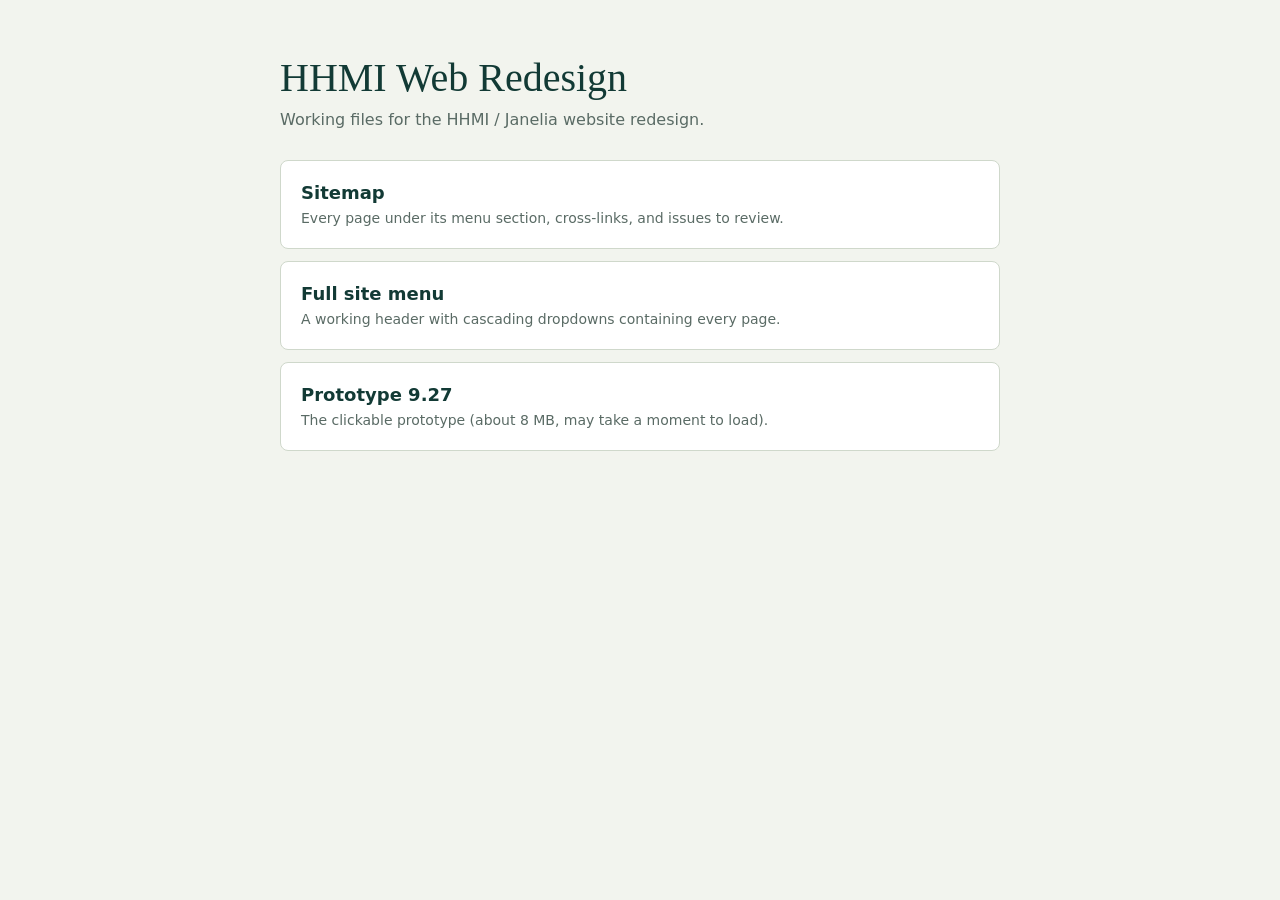
==== index.html @ 53432f8b "Add home page linking to sitemap, menu, and prototype Co-Authored-By: Claude Opus 5.5 <noreply@anthr" ====
<!doctype html><html lang="en"><head><meta charset="utf-8"><meta name="viewport" content="width=device-width,initial-scale=1">
<title>HHMI Web Redesign</title>
<style>
:root{--bg:#f2f4ee;--ink:#123a35;--muted:#5a6b65;--line:#cfd8cb;--card:#fff}
@media (prefers-color-scheme:dark){:root{--bg:#0e1a18;--ink:#e3ebe3;--muted:#9bafa7;--line:#2d413b;--card:#16261f;color-scheme:dark}}
body{margin:0;background:var(--bg);color:var(--ink);font:16px/1.5 system-ui,sans-serif}
main{max-width:720px;margin:0 auto;padding:56px 16px}
h1{font:500 40px/1.1 Georgia,serif;margin:0 0 8px}p{color:var(--muted);margin:0 0 28px}
a{display:block;padding:18px 20px;margin-bottom:12px;background:var(--card);border:1px solid var(--line);border-radius:8px;color:inherit;text-decoration:none}
a:hover{border-color:var(--ink)}a b{display:block;font-size:18px}a span{color:var(--muted);font-size:14px}
</style></head><body><main>
<h1>HHMI Web Redesign</h1><p>Working files for the HHMI / Janelia website redesign.</p>
<a href="sitemap/sitemap.html"><b>Sitemap</b><span>Every page under its menu section, cross-links, and issues to review.</span></a>
<a href="sitemap/menu.html"><b>Full site menu</b><span>A working header with cascading dropdowns containing every page.</span></a>
<a href="prototype/HHMI_Janelia_Prototype_9.27.html"><b>Prototype 9.27</b><span>The clickable prototype (about 8 MB, may take a moment to load).</span></a>
</main></body></html>
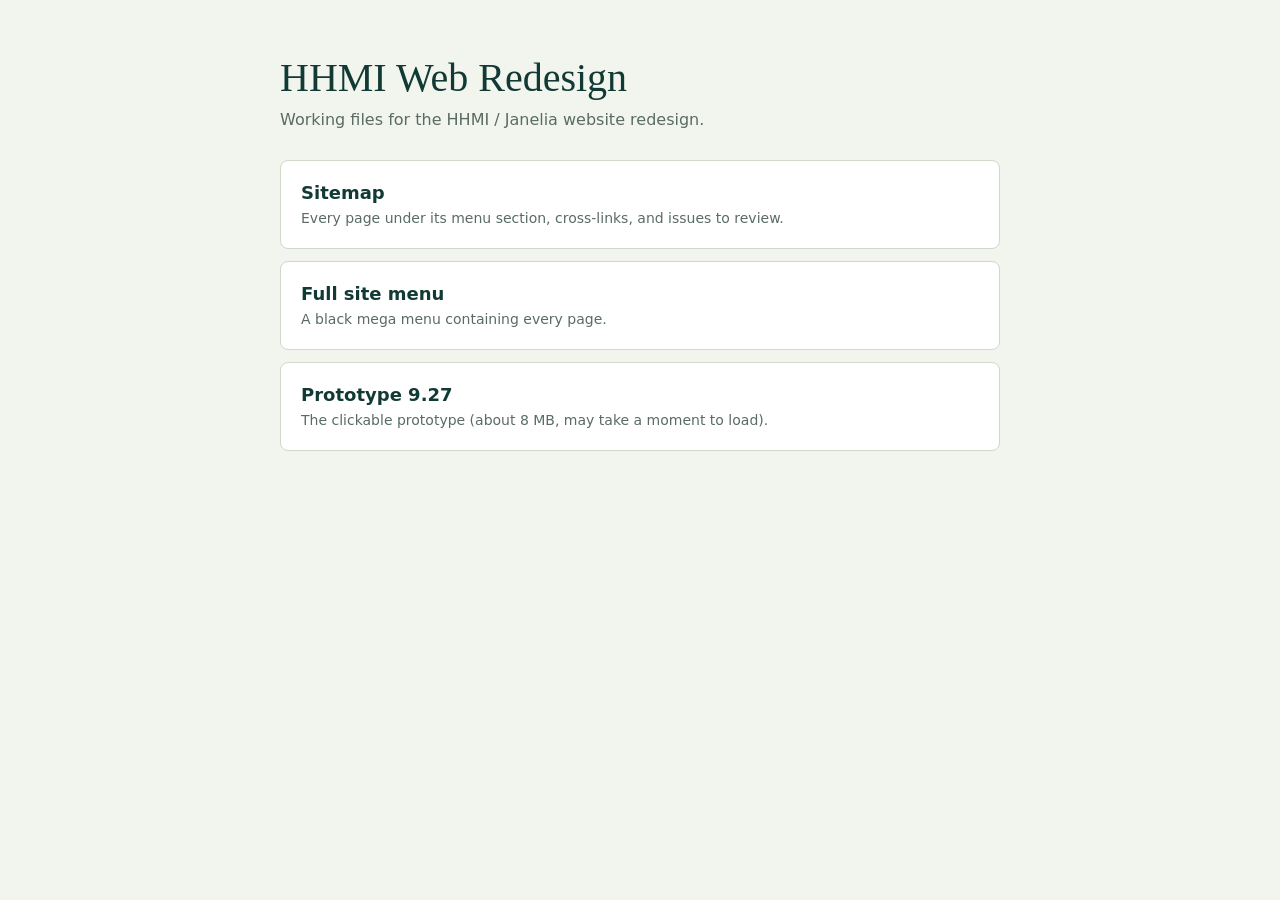
==== commit 261d6498: "Rename sitemap/ to studies/; full-width menu bar Old /sitemap/ addresses now redirect to /studies/. " ====
--- a/index.html
+++ b/index.html
@@ -10,7 +10,7 @@
 a:hover{border-color:var(--ink)}a b{display:block;font-size:18px}a span{color:var(--muted);font-size:14px}
 </style></head><body><main>
 <h1>HHMI Web Redesign</h1><p>Working files for the HHMI / Janelia website redesign.</p>
-<a href="sitemap/sitemap.html"><b>Sitemap</b><span>Every page under its menu section, cross-links, and issues to review.</span></a>
-<a href="sitemap/menu.html"><b>Full site menu</b><span>A working header with cascading dropdowns containing every page.</span></a>
+<a href="studies/sitemap.html"><b>Sitemap</b><span>Every page under its menu section, cross-links, and issues to review.</span></a>
+<a href="studies/menu.html"><b>Full site menu</b><span>A black mega menu containing every page.</span></a>
 <a href="prototype/HHMI_Janelia_Prototype_9.27.html"><b>Prototype 9.27</b><span>The clickable prototype (about 8 MB, may take a moment to load).</span></a>
 </main></body></html>
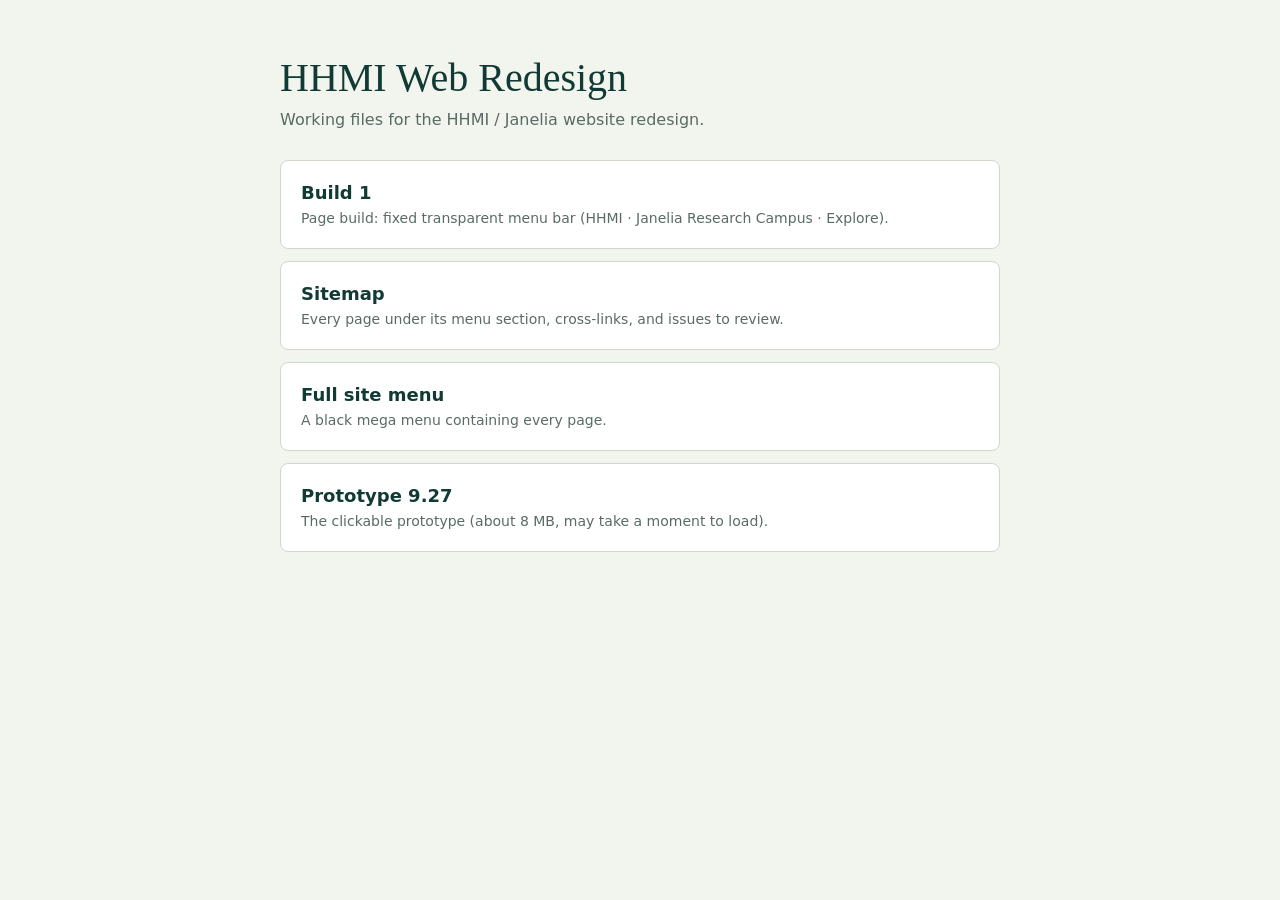
==== commit badf5a46: "Build 1: fixed transparent menu bar HHMI and Janelia Research Campus tiles, Explore button with gree" ====
--- a/index.html
+++ b/index.html
@@ -10,6 +10,7 @@
 a:hover{border-color:var(--ink)}a b{display:block;font-size:18px}a span{color:var(--muted);font-size:14px}
 </style></head><body><main>
 <h1>HHMI Web Redesign</h1><p>Working files for the HHMI / Janelia website redesign.</p>
+<a href="build_1.html"><b>Build 1</b><span>Page build: fixed transparent menu bar (HHMI · Janelia Research Campus · Explore).</span></a>
 <a href="studies/sitemap.html"><b>Sitemap</b><span>Every page under its menu section, cross-links, and issues to review.</span></a>
 <a href="studies/menu.html"><b>Full site menu</b><span>A black mega menu containing every page.</span></a>
 <a href="prototype/HHMI_Janelia_Prototype_9.27.html"><b>Prototype 9.27</b><span>The clickable prototype (about 8 MB, may take a moment to load).</span></a>
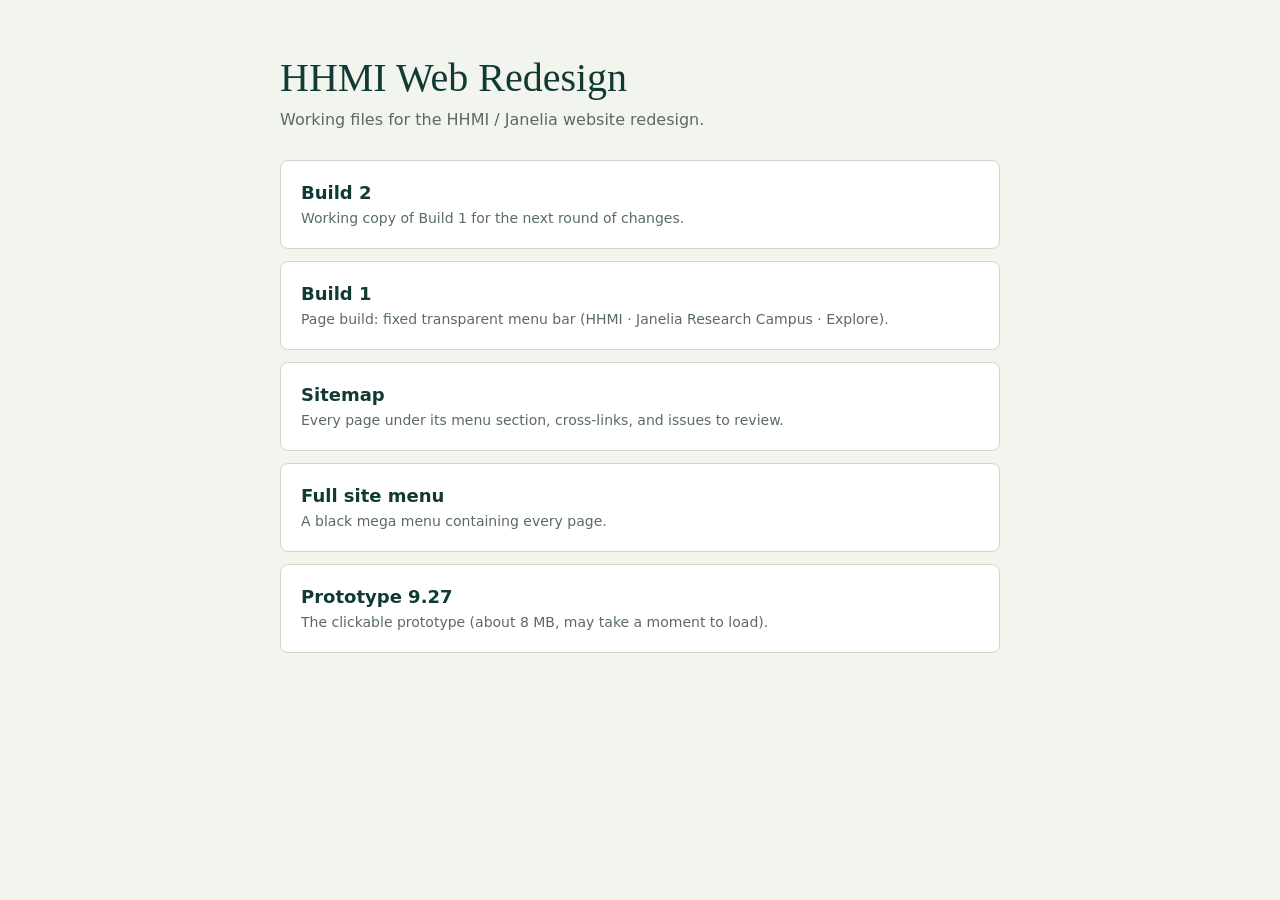
==== commit 7f6e31c6: "Add build_2.html: a copy of build_1 for the next round of changes Co-Authored-By: Claude Opus 5.5 <n" ====
--- a/index.html
+++ b/index.html
@@ -10,6 +10,7 @@
 a:hover{border-color:var(--ink)}a b{display:block;font-size:18px}a span{color:var(--muted);font-size:14px}
 </style></head><body><main>
 <h1>HHMI Web Redesign</h1><p>Working files for the HHMI / Janelia website redesign.</p>
+<a href="build_2.html"><b>Build 2</b><span>Working copy of Build 1 for the next round of changes.</span></a>
 <a href="build_1.html"><b>Build 1</b><span>Page build: fixed transparent menu bar (HHMI · Janelia Research Campus · Explore).</span></a>
 <a href="studies/sitemap.html"><b>Sitemap</b><span>Every page under its menu section, cross-links, and issues to review.</span></a>
 <a href="studies/menu.html"><b>Full site menu</b><span>A black mega menu containing every page.</span></a>
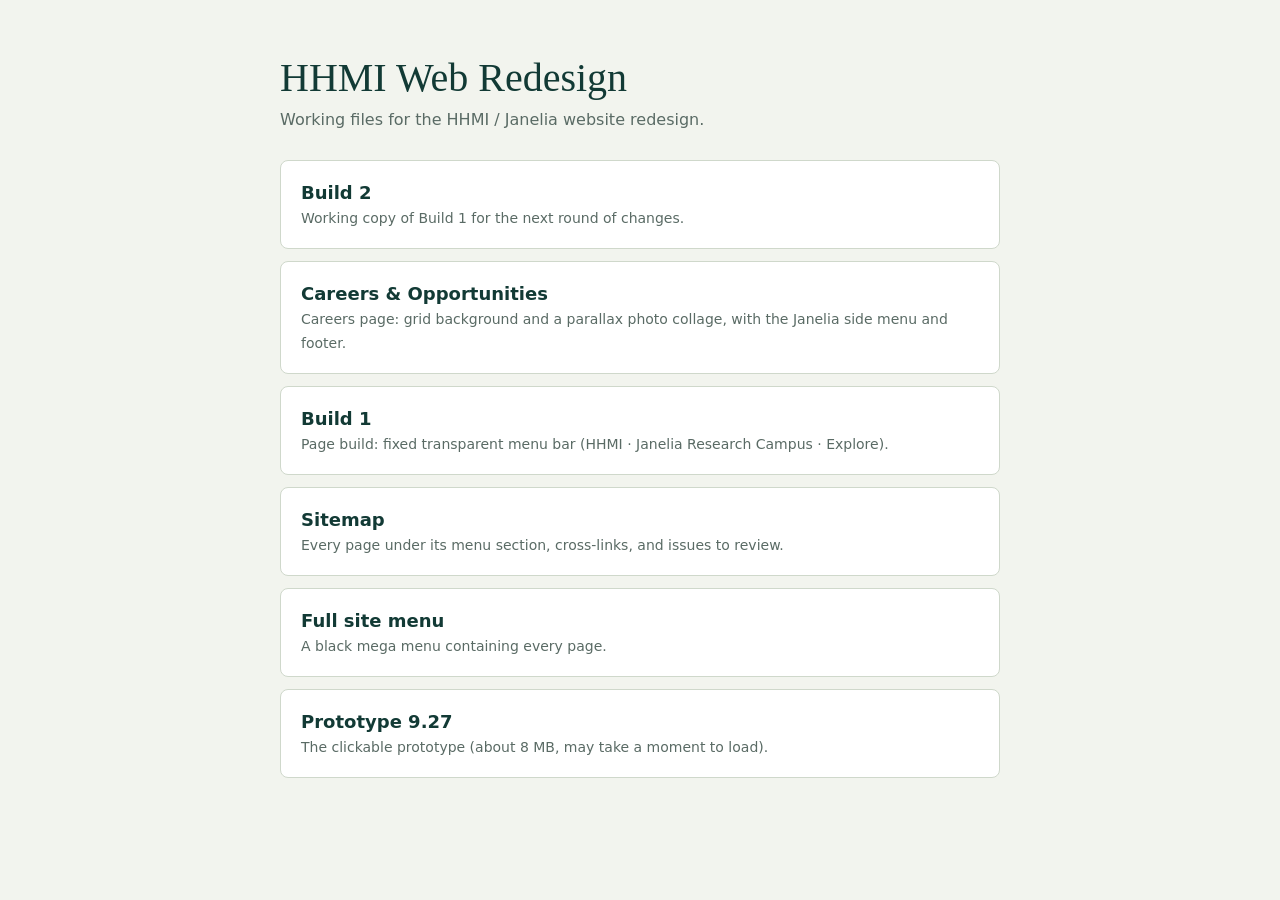
==== commit 979c96f8: "Careers & Opportunities page: grid hero with parallax collage New careers.html beside build_2.html w" ====
--- a/index.html
+++ b/index.html
@@ -11,6 +11,7 @@
 </style></head><body><main>
 <h1>HHMI Web Redesign</h1><p>Working files for the HHMI / Janelia website redesign.</p>
 <a href="build_2.html"><b>Build 2</b><span>Working copy of Build 1 for the next round of changes.</span></a>
+<a href="careers.html"><b>Careers &amp; Opportunities</b><span>Careers page: grid background and a parallax photo collage, with the Janelia side menu and footer.</span></a>
 <a href="build_1.html"><b>Build 1</b><span>Page build: fixed transparent menu bar (HHMI · Janelia Research Campus · Explore).</span></a>
 <a href="studies/sitemap.html"><b>Sitemap</b><span>Every page under its menu section, cross-links, and issues to review.</span></a>
 <a href="studies/menu.html"><b>Full site menu</b><span>A black mega menu containing every page.</span></a>
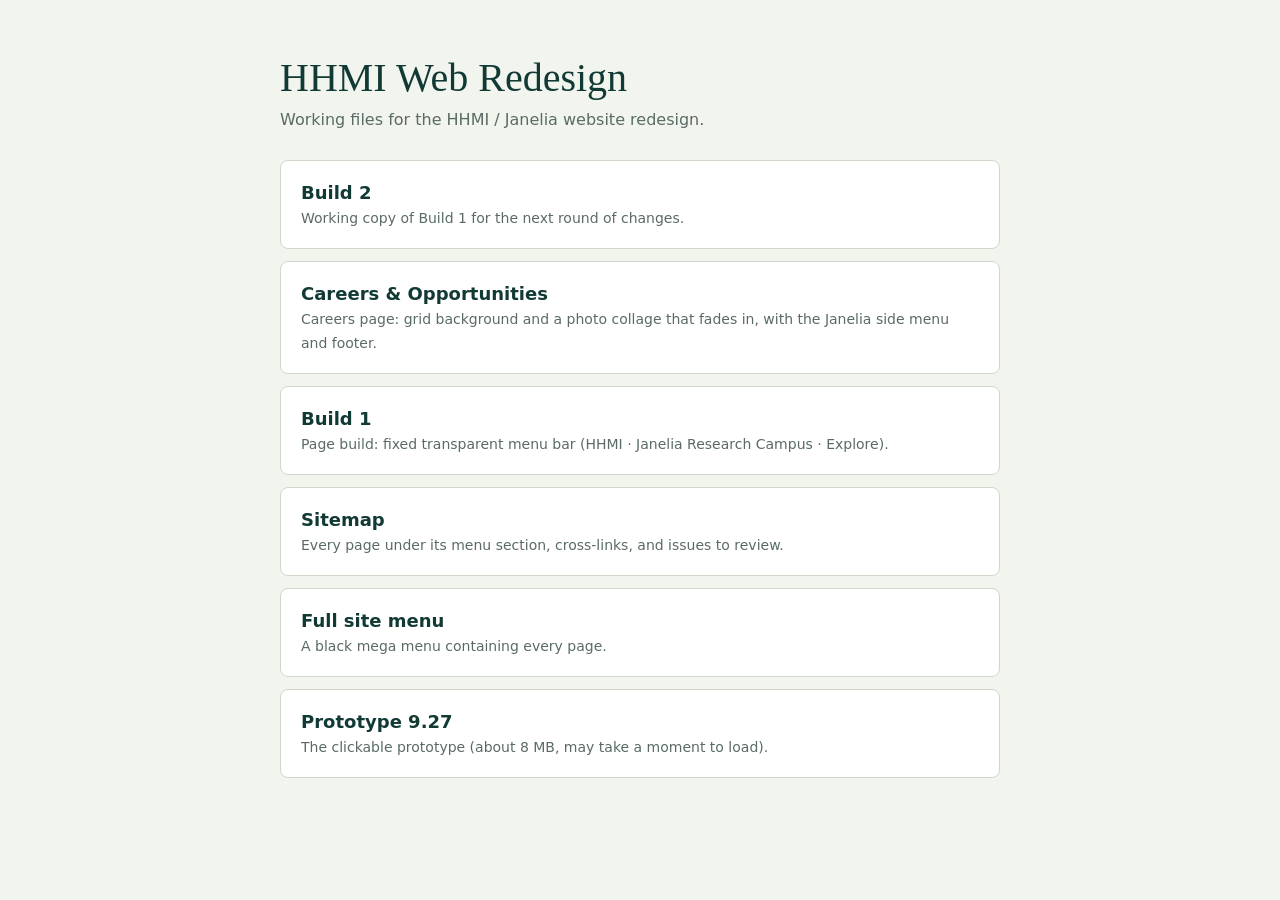
==== commit dc3c6eae: "Careers hero: replace parallax with a fade-and-rise on load; remove React Removes the grow-from-cent" ====
--- a/index.html
+++ b/index.html
@@ -11,7 +11,7 @@
 </style></head><body><main>
 <h1>HHMI Web Redesign</h1><p>Working files for the HHMI / Janelia website redesign.</p>
 <a href="build_2.html"><b>Build 2</b><span>Working copy of Build 1 for the next round of changes.</span></a>
-<a href="careers.html"><b>Careers &amp; Opportunities</b><span>Careers page: grid background and a parallax photo collage, with the Janelia side menu and footer.</span></a>
+<a href="careers.html"><b>Careers &amp; Opportunities</b><span>Careers page: grid background and a photo collage that fades in, with the Janelia side menu and footer.</span></a>
 <a href="build_1.html"><b>Build 1</b><span>Page build: fixed transparent menu bar (HHMI · Janelia Research Campus · Explore).</span></a>
 <a href="studies/sitemap.html"><b>Sitemap</b><span>Every page under its menu section, cross-links, and issues to review.</span></a>
 <a href="studies/menu.html"><b>Full site menu</b><span>A black mega menu containing every page.</span></a>
